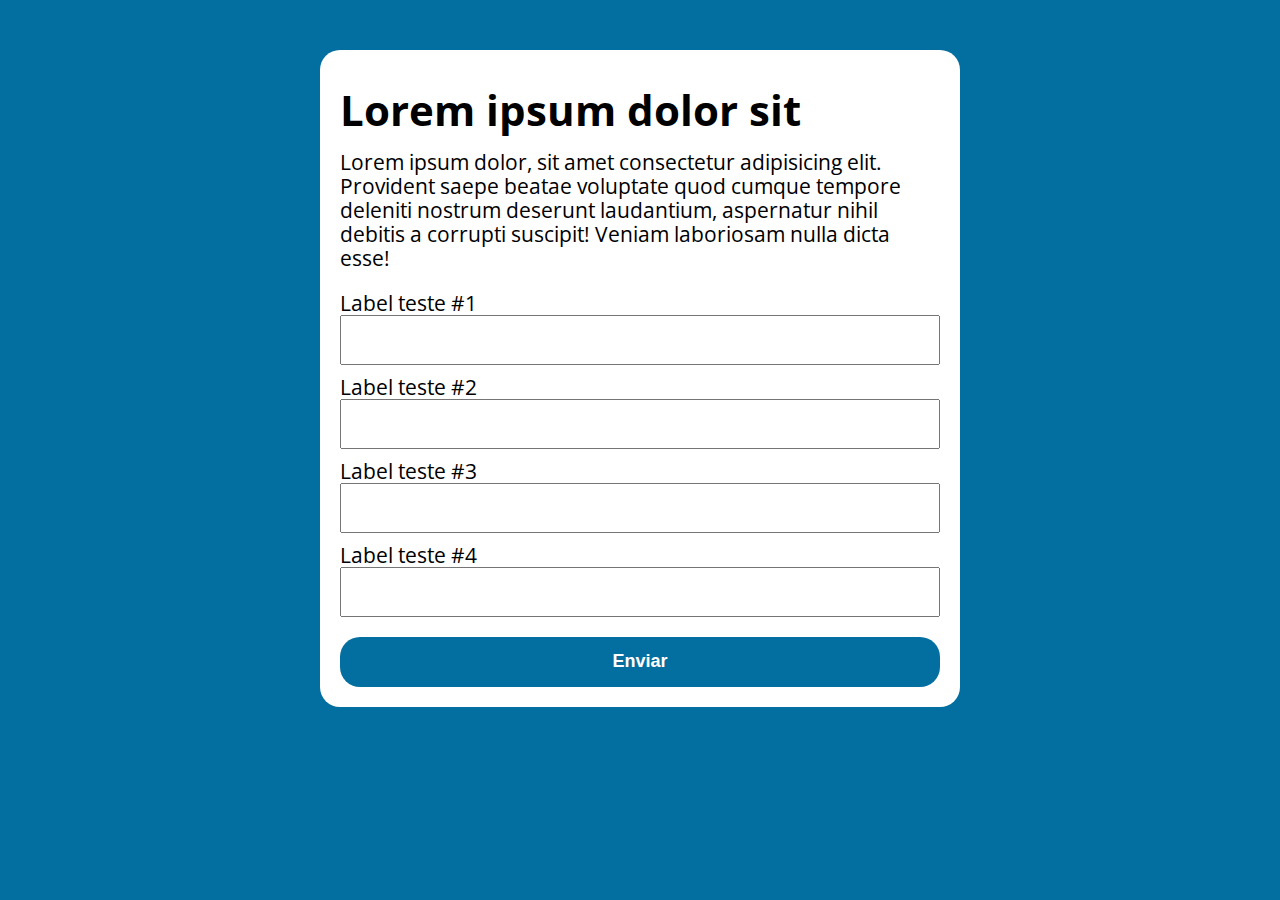
==== secao03/modelo/index.html @ 6cffc049 "Criação de nova pasta" ====
<!DOCTYPE html>
<html lang="pt-br">
<head>
    <meta charset="UTF-8">
    <meta http-equiv="X-UA-Compatible" content="IE=edge">
    <meta name="viewport" content="width=device-width, initial-scale=1.0">
    <title>Modelo</title>
    <link rel="stylesheet" href="assets/css/style.css">
</head>
<body>
    <section class="container">
        <h1>Lorem ipsum dolor sit</h1>
        <p>Lorem ipsum dolor, sit amet consectetur adipisicing elit. Provident saepe beatae voluptate quod cumque tempore deleniti nostrum deserunt laudantium, aspernatur nihil debitis a corrupti suscipit! Veniam laboriosam nulla dicta esse!</p>
        <form class="container-form">
            <label for="input-teste-1">Label teste #1</label>
            <input type="text" id="input-teste-1">

            <label for="input-teste-2">Label teste #2</label>
            <input type="password" id="input-teste-2">

            <label for="input-teste-3">Label teste #3</label>
            <input type="email" id="input-teste-3">

            <label for="input-teste-4">Label teste #4</label>
            <input type="number" id="input-teste-4">

            <button>Enviar</button>
        </form>
    </section>
    <script src="assets/js/main.js"></script>
</body>
</html>
---- secao03/modelo/assets/css/style.css ----
@import url('https://fonts.googleapis.com/css2?family=Inter:wght@200;300;400;500&family=Open+Sans:ital,wght@0,400;1,400;1,500&display=swap');

:root {
    --primeira-cor: rgb(3, 110, 160);
    --primeira-cor-darker: rgb(7, 28, 37);
}

* {
    box-sizing: border-box;
    outline: 0;
}

body {
    margin: 0;
    padding: 0;
    background: var(--primeira-cor);
    font-family: 'Open sans', sans-serif;
    font-size: 1.3rem;
    line-height: 1.5rem;
}

.container {
    max-width: 640px;
    margin: 50px auto;
    background: #fff;
    padding: 20px;
    margin-bottom: 10px;
    border-radius: 20px;
}

.container-form input {
    display: block;
    width: 100%;
    margin-bottom: 10px;
    font-size: 20px;
    height: 50px;
    padding: 0 20px;
}

.container-form input:focus {
    outline: 1px solid var(--primeira-cor);
}

.container-form button {
    width: 100%;
    border: none;
    background: var(--primeira-cor);
    color: #fff;
    font-size: 18px;
    font-weight: 700;
    height: 50px;
    cursor: pointer;
    border-radius: 20px;
    margin-top: 10px;
}

.container-form button:hover {
    background: var(--primeira-cor-darker);
}
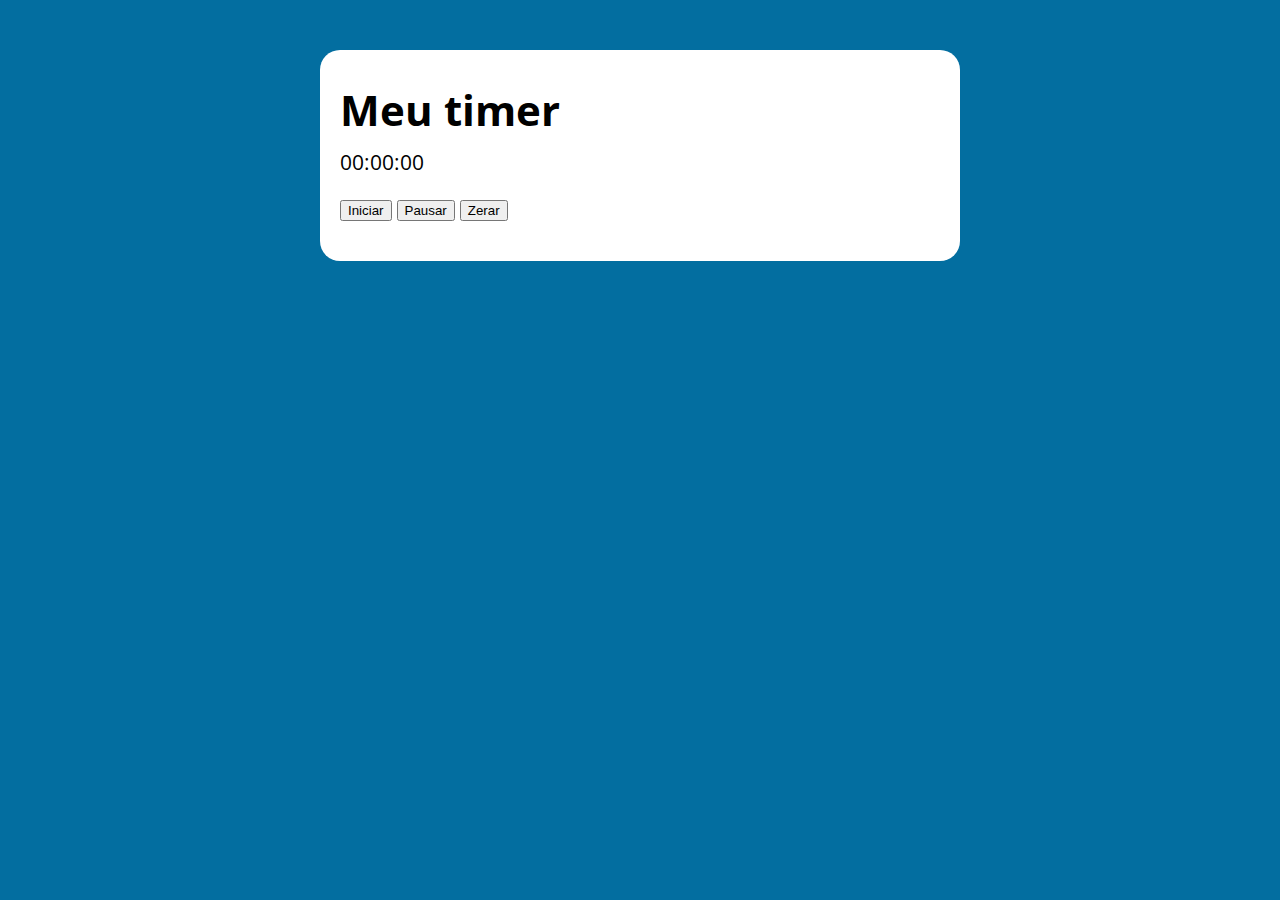
==== commit d36bb18a: "Aula 47 e exercício - 21/12" ====
--- a/secao03/modelo/index.html
+++ b/secao03/modelo/index.html
@@ -9,23 +9,13 @@
 </head>
 <body>
     <section class="container">
-        <h1>Lorem ipsum dolor sit</h1>
-        <p>Lorem ipsum dolor, sit amet consectetur adipisicing elit. Provident saepe beatae voluptate quod cumque tempore deleniti nostrum deserunt laudantium, aspernatur nihil debitis a corrupti suscipit! Veniam laboriosam nulla dicta esse!</p>
-        <form class="container-form">
-            <label for="input-teste-1">Label teste #1</label>
-            <input type="text" id="input-teste-1">
-
-            <label for="input-teste-2">Label teste #2</label>
-            <input type="password" id="input-teste-2">
-
-            <label for="input-teste-3">Label teste #3</label>
-            <input type="email" id="input-teste-3">
-
-            <label for="input-teste-4">Label teste #4</label>
-            <input type="number" id="input-teste-4">
-
-            <button>Enviar</button>
-        </form>
+        <h1>Meu timer</h1>
+        <div class="relogio">00:00:00</div>
+        <p>
+            <button class="iniciar">Iniciar</button>
+            <button class="pausar">Pausar</button>
+            <button class="zerar">Zerar</button>
+        </p>
     </section>
     <script src="assets/js/main.js"></script>
 </body>
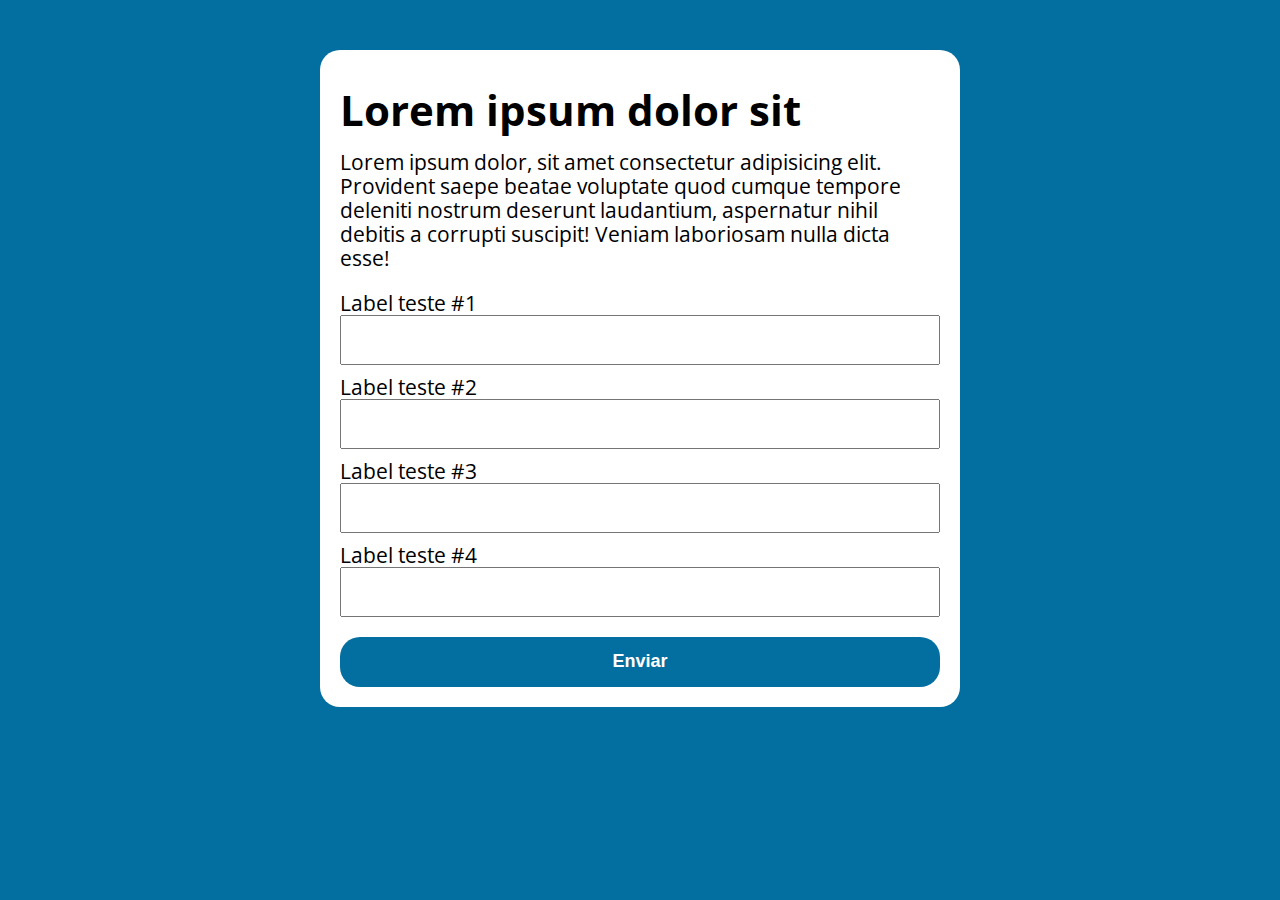
==== commit 65d623fd: "Atualizado" ====
--- a/secao03/modelo/index.html
+++ b/secao03/modelo/index.html
@@ -9,13 +9,23 @@
 </head>
 <body>
     <section class="container">
-        <h1>Meu timer</h1>
-        <div class="relogio">00:00:00</div>
-        <p>
-            <button class="iniciar">Iniciar</button>
-            <button class="pausar">Pausar</button>
-            <button class="zerar">Zerar</button>
-        </p>
+        <h1>Lorem ipsum dolor sit</h1>
+        <p>Lorem ipsum dolor, sit amet consectetur adipisicing elit. Provident saepe beatae voluptate quod cumque tempore deleniti nostrum deserunt laudantium, aspernatur nihil debitis a corrupti suscipit! Veniam laboriosam nulla dicta esse!</p>
+        <form class="container-form">
+            <label for="input-teste-1">Label teste #1</label>
+            <input type="text" id="input-teste-1">
+
+            <label for="input-teste-2">Label teste #2</label>
+            <input type="password" id="input-teste-2">
+
+            <label for="input-teste-3">Label teste #3</label>
+            <input type="email" id="input-teste-3">
+
+            <label for="input-teste-4">Label teste #4</label>
+            <input type="number" id="input-teste-4">
+
+            <button>Enviar</button>
+        </form>
     </section>
     <script src="assets/js/main.js"></script>
 </body>
